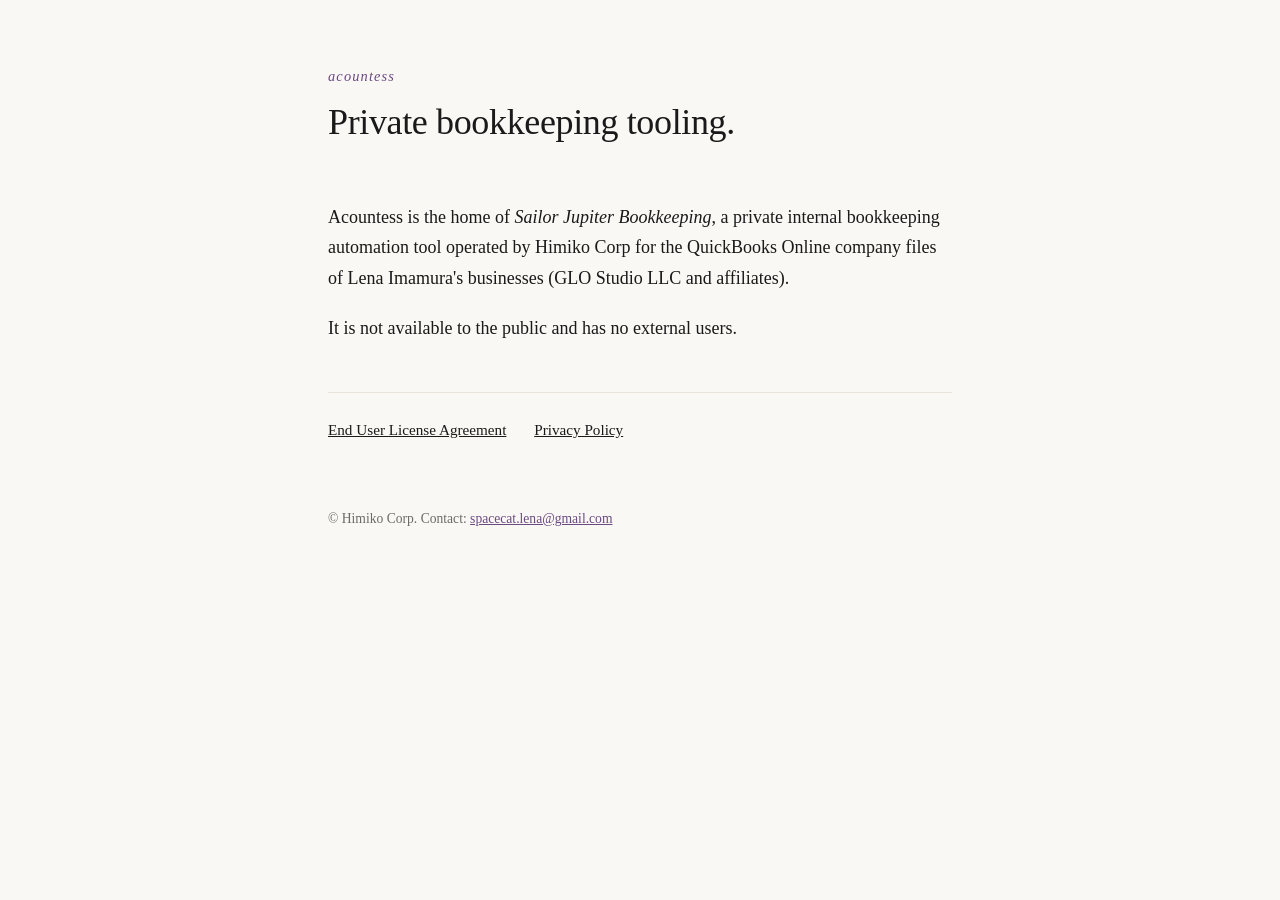
==== index.html @ 02d79a90 "Initial site: landing, EULA, privacy, disconnected pages + CNAME for acountess.com" ====
<!DOCTYPE html>
<html lang="en">
<head>
<meta charset="utf-8">
<meta name="viewport" content="width=device-width, initial-scale=1">
<title>Acountess</title>
<meta name="description" content="Acountess is the home of Sailor Jupiter Bookkeeping, a private internal bookkeeping tool operated by Himiko Corp.">
<link rel="stylesheet" href="/style.css">
</head>
<body>
<header>
  <div class="kicker">acountess</div>
  <h1>Private bookkeeping tooling.</h1>
</header>

<p>Acountess is the home of <em>Sailor Jupiter Bookkeeping</em>, a private internal bookkeeping automation tool operated by Himiko Corp for the QuickBooks Online company files of Lena Imamura's businesses (GLO Studio LLC and affiliates).</p>

<p>It is not available to the public and has no external users.</p>

<nav>
  <a href="/eula/">End User License Agreement</a>
  <a href="/privacy/">Privacy Policy</a>
</nav>

<footer>
  &copy; Himiko Corp. Contact: <a href="mailto:spacecat.lena@gmail.com">spacecat.lena@gmail.com</a>
</footer>
</body>
</html>
---- style.css ----
:root {
  --ink: #1a1a1a;
  --paper: #faf8f4;
  --accent: #6b4a82;
  --rule: #e8e4dc;
  --muted: #6b6b6b;
}
* { box-sizing: border-box; }
html { background: var(--paper); }
body {
  font-family: Georgia, 'Times New Roman', serif;
  color: var(--ink);
  max-width: 42rem;
  margin: 0 auto;
  padding: 4rem 1.5rem 6rem;
  line-height: 1.7;
  font-size: 18px;
}
header { margin-bottom: 3rem; }
.kicker {
  color: var(--accent);
  font-style: italic;
  font-size: 0.9rem;
  letter-spacing: 0.08em;
  text-transform: lowercase;
}
.kicker a { color: inherit; text-decoration: none; }
.kicker a:hover { text-decoration: underline; }
h1 {
  font-weight: 400;
  font-size: 2.25rem;
  letter-spacing: -0.01em;
  margin: 0.25rem 0 0;
}
p { margin: 1.25rem 0; }
a { color: var(--accent); }
a:hover { text-decoration-thickness: 2px; }
nav {
  font-size: 0.95rem;
  margin-top: 3rem;
  padding-top: 1.5rem;
  border-top: 1px solid var(--rule);
}
nav a { margin-right: 1.5rem; color: var(--ink); }
footer {
  margin-top: 4rem;
  font-size: 0.85rem;
  color: var(--muted);
}
@media (max-width: 600px) {
  body { padding: 2.5rem 1.25rem 4rem; font-size: 17px; }
  h1 { font-size: 1.75rem; }
}
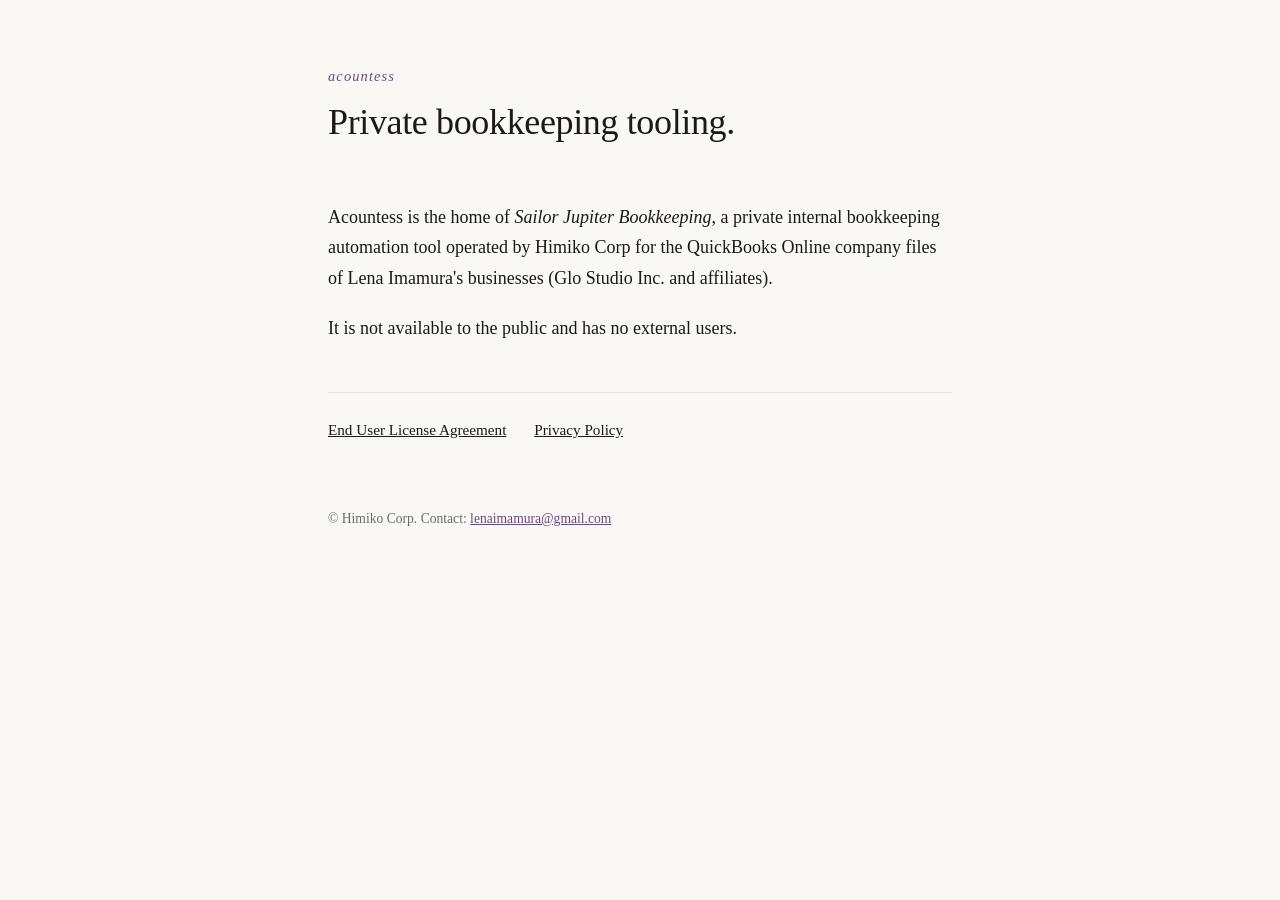
==== commit 34530538: "Fix entity name (Glo Studio Inc.) and contact email (lenaimamura@gmail.com)" ====
--- a/index.html
+++ b/index.html
@@ -13,7 +13,7 @@
   <h1>Private bookkeeping tooling.</h1>
 </header>
 
-<p>Acountess is the home of <em>Sailor Jupiter Bookkeeping</em>, a private internal bookkeeping automation tool operated by Himiko Corp for the QuickBooks Online company files of Lena Imamura's businesses (GLO Studio LLC and affiliates).</p>
+<p>Acountess is the home of <em>Sailor Jupiter Bookkeeping</em>, a private internal bookkeeping automation tool operated by Himiko Corp for the QuickBooks Online company files of Lena Imamura's businesses (Glo Studio Inc. and affiliates).</p>
 
 <p>It is not available to the public and has no external users.</p>
 
@@ -23,7 +23,7 @@
 </nav>
 
 <footer>
-  &copy; Himiko Corp. Contact: <a href="mailto:spacecat.lena@gmail.com">spacecat.lena@gmail.com</a>
+  &copy; Himiko Corp. Contact: <a href="mailto:lenaimamura@gmail.com">lenaimamura@gmail.com</a>
 </footer>
 </body>
 </html>
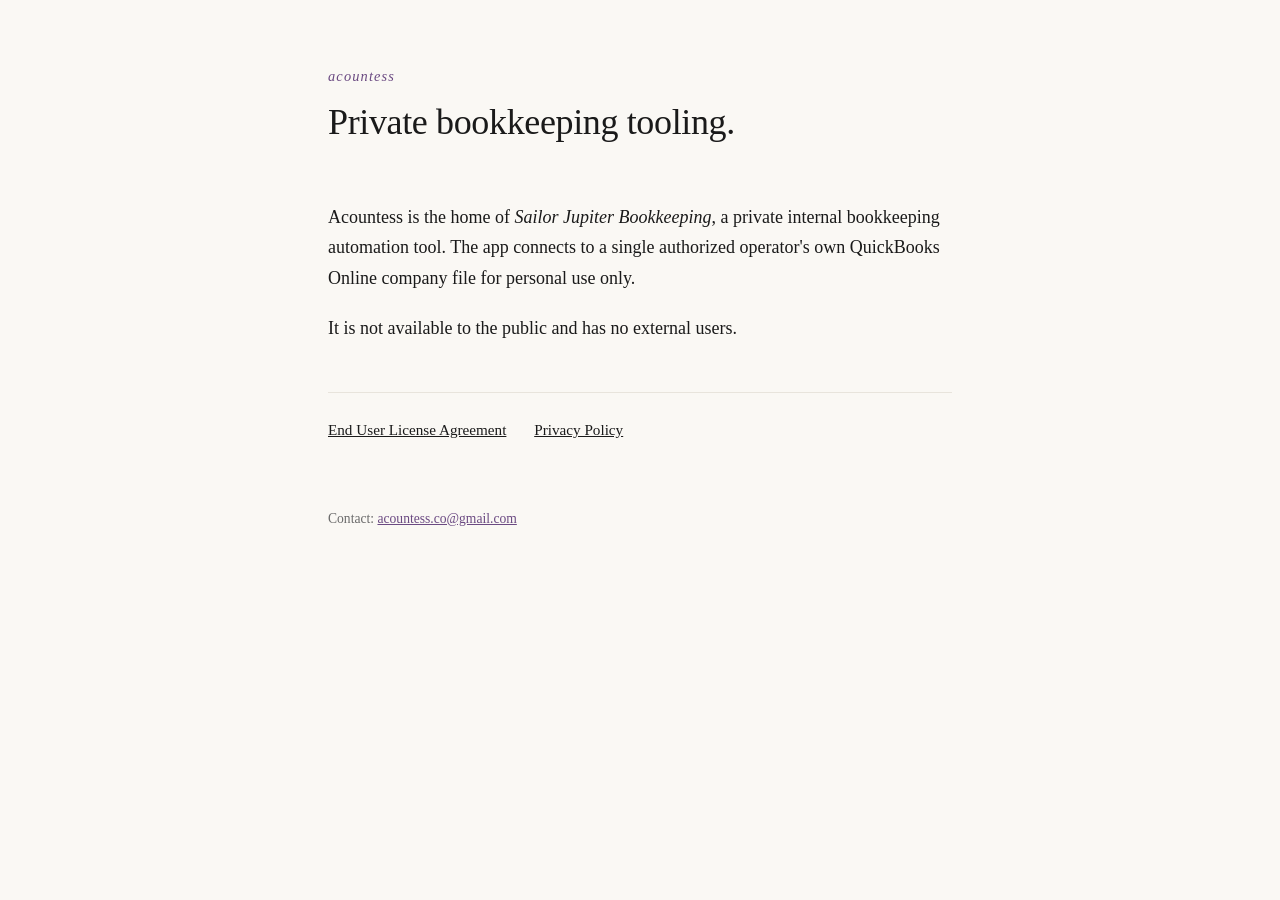
==== commit 2599ead1: "Scrub all entity identifiers (name, business names, personal email) for public-facing pages" ====
--- a/index.html
+++ b/index.html
@@ -4,7 +4,7 @@
 <meta charset="utf-8">
 <meta name="viewport" content="width=device-width, initial-scale=1">
 <title>Acountess</title>
-<meta name="description" content="Acountess is the home of Sailor Jupiter Bookkeeping, a private internal bookkeeping tool operated by Himiko Corp.">
+<meta name="description" content="Acountess is the home of Sailor Jupiter Bookkeeping, a private internal bookkeeping automation tool.">
 <link rel="stylesheet" href="/style.css">
 </head>
 <body>
@@ -13,7 +13,7 @@
   <h1>Private bookkeeping tooling.</h1>
 </header>
 
-<p>Acountess is the home of <em>Sailor Jupiter Bookkeeping</em>, a private internal bookkeeping automation tool operated by Himiko Corp for the QuickBooks Online company files of Lena Imamura's businesses (Glo Studio Inc. and affiliates).</p>
+<p>Acountess is the home of <em>Sailor Jupiter Bookkeeping</em>, a private internal bookkeeping automation tool. The app connects to a single authorized operator's own QuickBooks Online company file for personal use only.</p>
 
 <p>It is not available to the public and has no external users.</p>
 
@@ -23,7 +23,7 @@
 </nav>
 
 <footer>
-  &copy; Himiko Corp. Contact: <a href="mailto:lenaimamura@gmail.com">lenaimamura@gmail.com</a>
+  Contact: <a href="mailto:acountess.co@gmail.com">acountess.co@gmail.com</a>
 </footer>
 </body>
 </html>
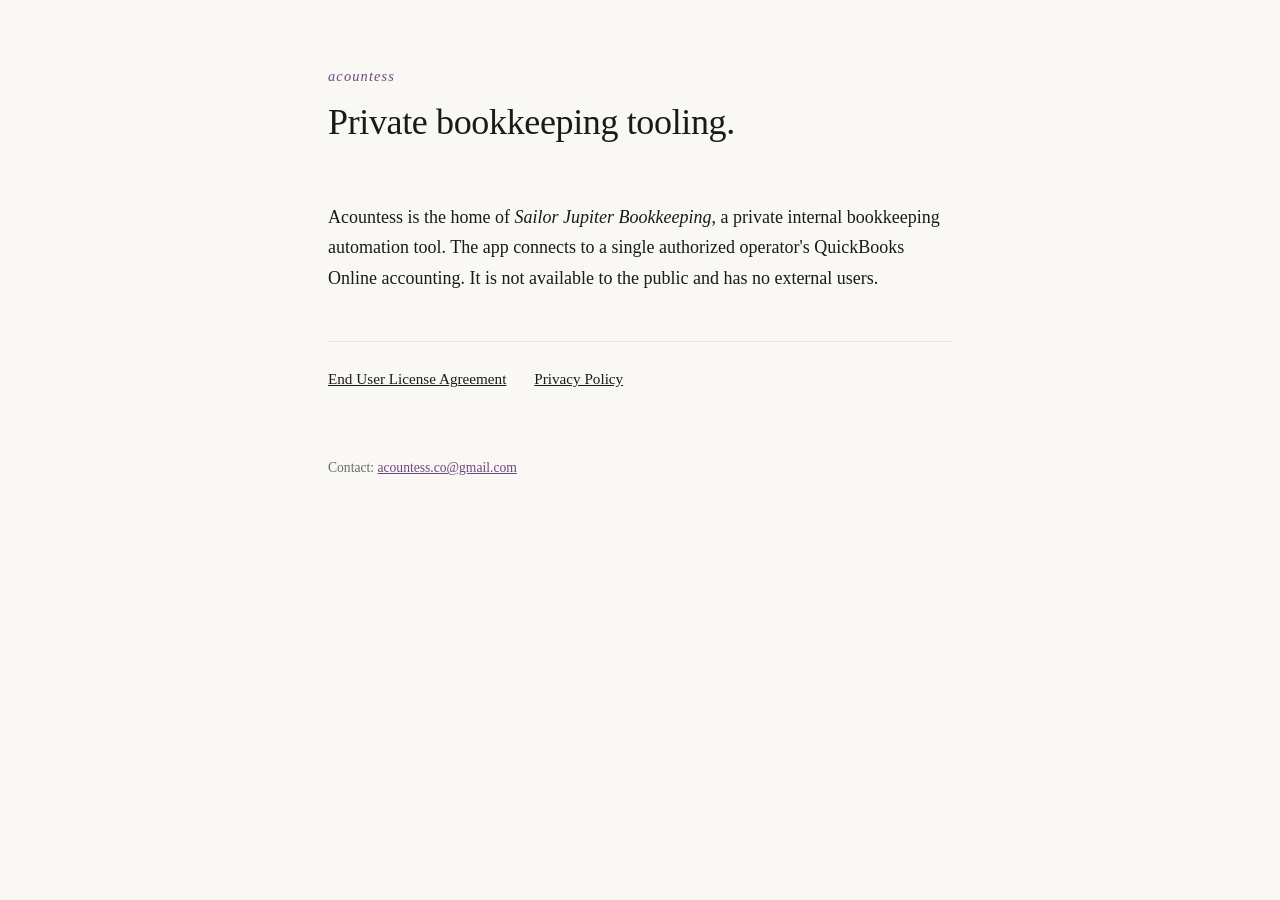
==== commit bdc024da: "Finalize landing copy" ====
--- a/index.html
+++ b/index.html
@@ -13,9 +13,7 @@
   <h1>Private bookkeeping tooling.</h1>
 </header>
 
-<p>Acountess is the home of <em>Sailor Jupiter Bookkeeping</em>, a private internal bookkeeping automation tool. The app connects to a single authorized operator's own QuickBooks Online company file for personal use only.</p>
-
-<p>It is not available to the public and has no external users.</p>
+<p>Acountess is the home of <em>Sailor Jupiter Bookkeeping</em>, a private internal bookkeeping automation tool. The app connects to a single authorized operator's QuickBooks Online accounting. It is not available to the public and has no external users.</p>
 
 <nav>
   <a href="/eula/">End User License Agreement</a>
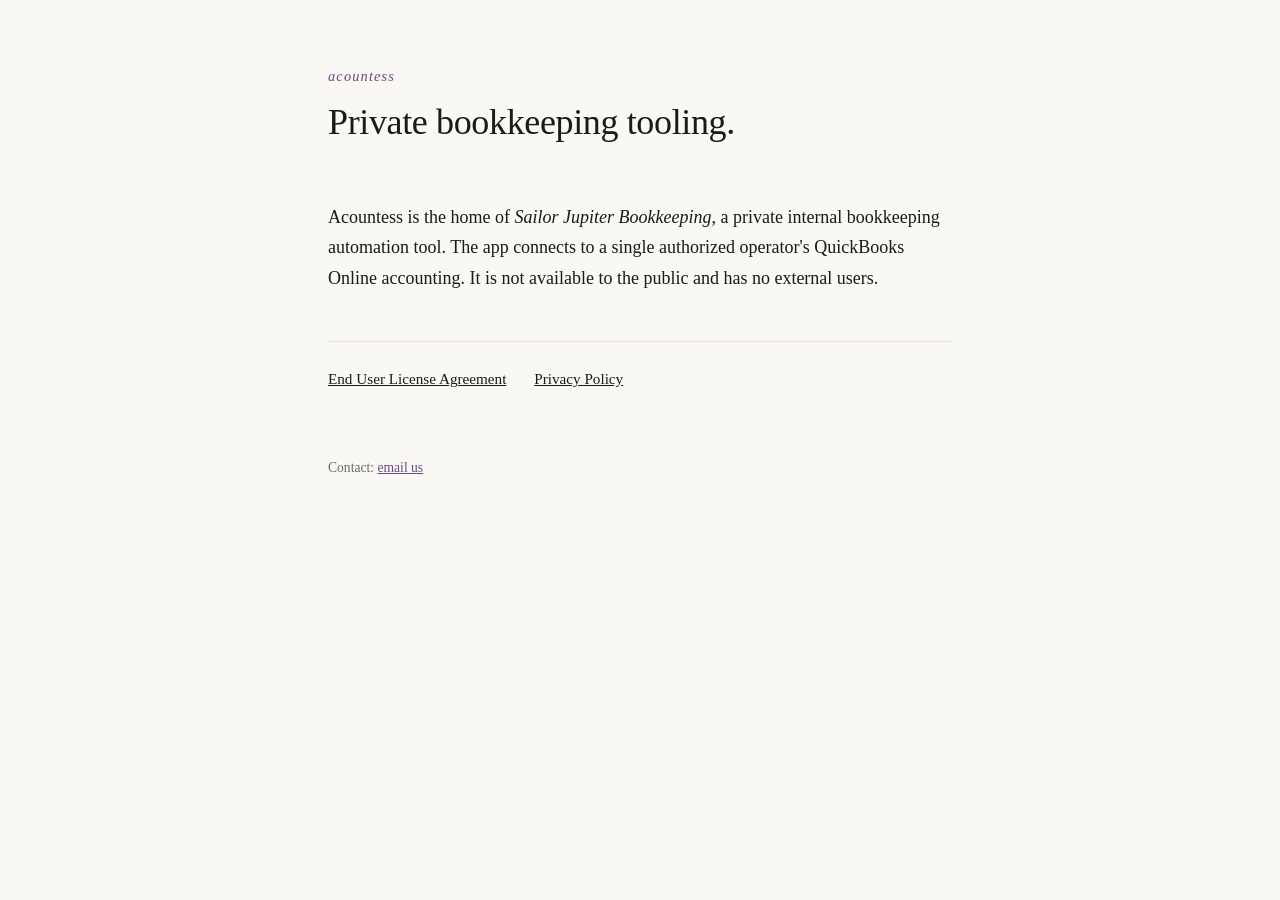
==== commit 41f4956e: "Obfuscate support email to block naive scrapers Swap mailto links on all four pages for placeholder " ====
--- a/index.html
+++ b/index.html
@@ -21,7 +21,8 @@
 </nav>
 
 <footer>
-  Contact: <a href="mailto:acountess.co@gmail.com">acountess.co@gmail.com</a>
+  Contact: <a class="email" href="#">email us</a>
 </footer>
+<script src="/email.js"></script>
 </body>
 </html>
